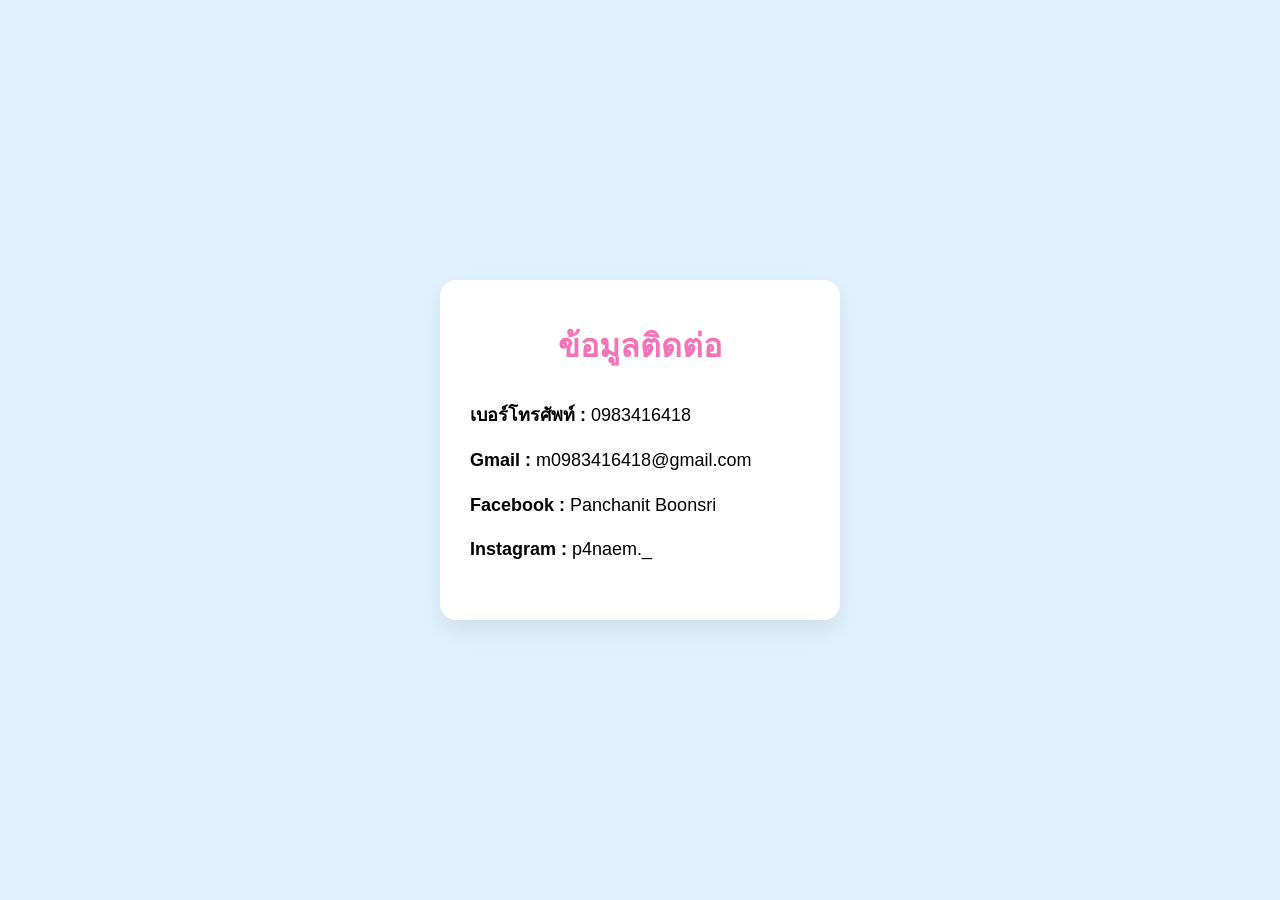
==== contact.html @ 104b9cab "Create contact.html" ====
<!DOCTYPE html>
<html lang="th">
<head>
    <meta charset="UTF-8">
    <meta name="viewport" content="width=device-width, initial-scale=1.0">
    <title>ข้อมูลติดต่อ</title>
    <style>
        /* ตั้งค่าพื้นหลังเว็บเป็นสีฟ้าอ่อน */
        body {
            background-color: #e0f2fe; /* สีฟ้าอ่อน */
            font-family: 'Sarabun', 'Segoe UI', Tahoma, Geneva, Verdana, sans-serif;
            display: flex;
            justify-content: center;
            align-items: center;
            min-height: 100vh;
            margin: 0;
            color: #000000; /* ตัวหนังสือหลักสีดำ */
        }

        /* กล่องเนื้อหาสีขาว */
        .card {
            background-color: #ffffff; /* กล่องสีขาว */
            padding: 40px 30px;
            border-radius: 16px;
            box-shadow: 0 10px 25px rgba(0, 0, 0, 0.08);
            width: 100%;
            max-width: 400px;
            box-sizing: border-box;
        }

        /* หัวข้อเน้นเด่นชัด สีชมพูอ่อน */
        h1 {
            color: #f472b6; /* สีชมพูอ่อนเด่นชัด */
            text-align: center;
            margin-top: 0;
            margin-bottom: 30px;
            font-size: 32px;
            font-weight: bold;
        }

        /* รายการข้อมูลติดต่อ */
        .contact-item {
            margin-bottom: 16px;
            font-size: 18px;
            line-height: 1.6;
        }

        /* หัวข้อข้อมูลติดต่อเป็นตัวเข้ม */
        .label {
            font-weight: bold;
        }

        /* รายละเอียดเป็นตัวบาง */
        .value {
            font-weight: 300;
        }
    </style>
</head>
<body>

    <div class="card">
        <h1>ข้อมูลติดต่อ</h1>
        
        <div class="contact-item">
            <span class="label">เบอร์โทรศัพท์ :</span> 
            <span class="value">0983416418</span>
        </div>

        <div class="contact-item">
            <span class="label">Gmail :</span> 
            <span class="value">m0983416418@gmail.com</span>
        </div>

        <div class="contact-item">
            <span class="label">Facebook :</span> 
            <span class="value">Panchanit Boonsri</span>
        </div>

        <div class="contact-item">
            <span class="label">Instagram :</span> 
            <span class="value">p4naem._</span>
        </div>
    </div>

</body>
</html>
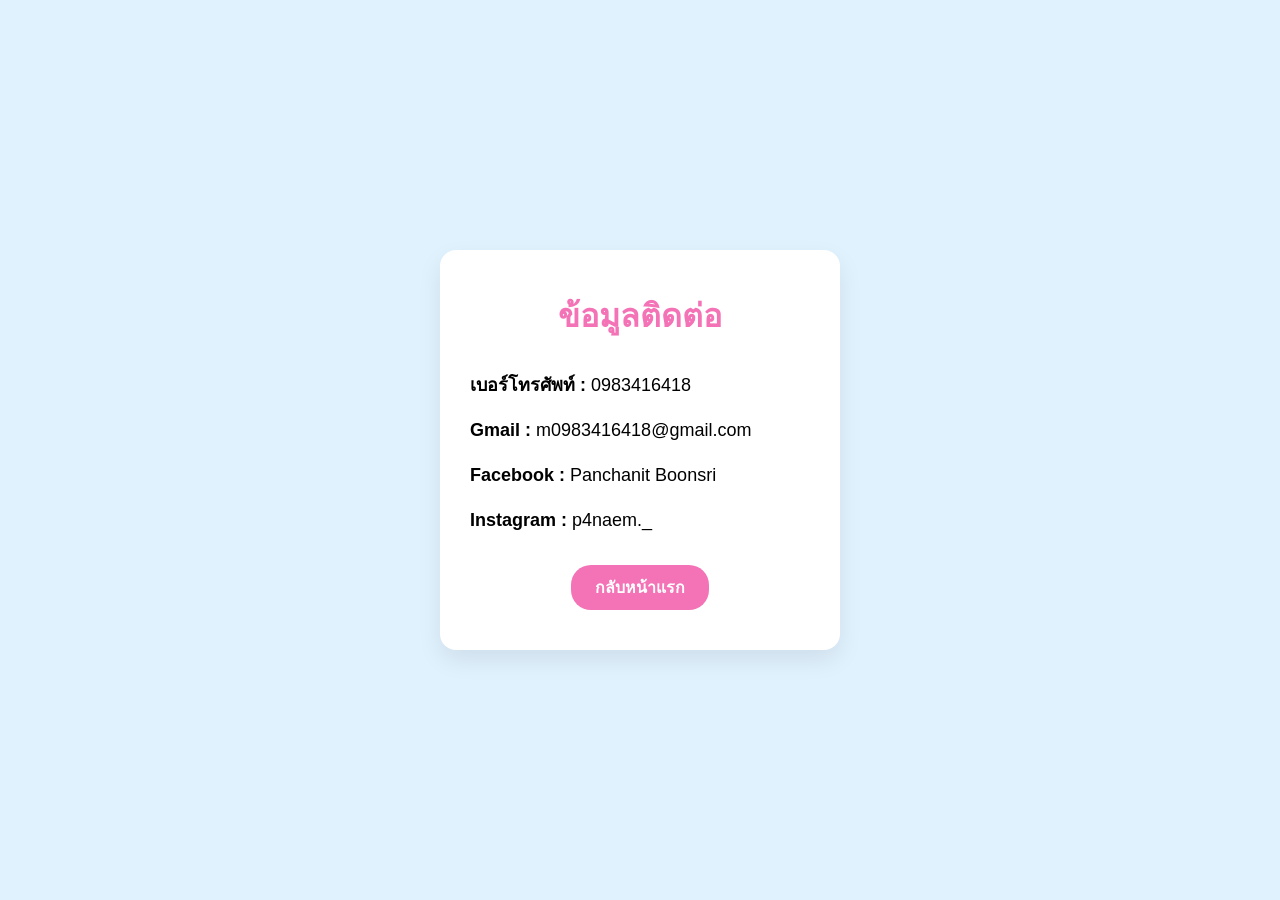
==== commit 405af537: "Update contact.html" ====
--- a/contact.html
+++ b/contact.html
@@ -8,7 +8,7 @@
         /* ตั้งค่าพื้นหลังเว็บเป็นสีฟ้าอ่อน */
         body {
             background-color: #e0f2fe; /* สีฟ้าอ่อน */
-            font-family: 'Sarabun', 'Segoe UI', Tahoma, Geneva, Verdana, sans-serif;
+            font-family: 'sans-serif', 'Segoe UI', Tahoma, Geneva, Verdana, sans-serif;
             display: flex;
             justify-content: center;
             align-items: center;
@@ -26,6 +26,7 @@
             width: 100%;
             max-width: 400px;
             box-sizing: border-box;
+            text-align: left;
         }
 
         /* หัวข้อเน้นเด่นชัด สีชมพูอ่อน */
@@ -54,6 +55,29 @@
         .value {
             font-weight: 300;
         }
+
+        /* ปุ่มกลับหน้าแรก */
+        .btn-container {
+            text-align: center;
+            margin-top: 30px;
+        }
+
+        .home-btn {
+            display: inline-block;
+            background-color: #f472b6; /* สีชมพูอ่อนเดียวกับหัวข้อ */
+            color: #ffffff;
+            text-decoration: none;
+            padding: 10px 24px;
+            border-radius: 20px;
+            font-size: 16px;
+            font-weight: bold;
+            transition: all 0.3s ease;
+        }
+
+        .home-btn:hover {
+            background-color: #ec4899; /* เข้มขึ้นเล็กน้อยเมื่อเอาเมาส์ชี้ */
+            transform: translateY(-2px);
+        }
     </style>
 </head>
 <body>
@@ -80,6 +104,11 @@
             <span class="label">Instagram :</span> 
             <span class="value">p4naem._</span>
         </div>
+
+        <!-- ปุ่มสำหรับกดกลับหน้าแรก -->
+        <div class="btn-container">
+            <a href="index.html" class="home-btn">กลับหน้าแรก</a>
+        </div>
     </div>
 
 </body>
